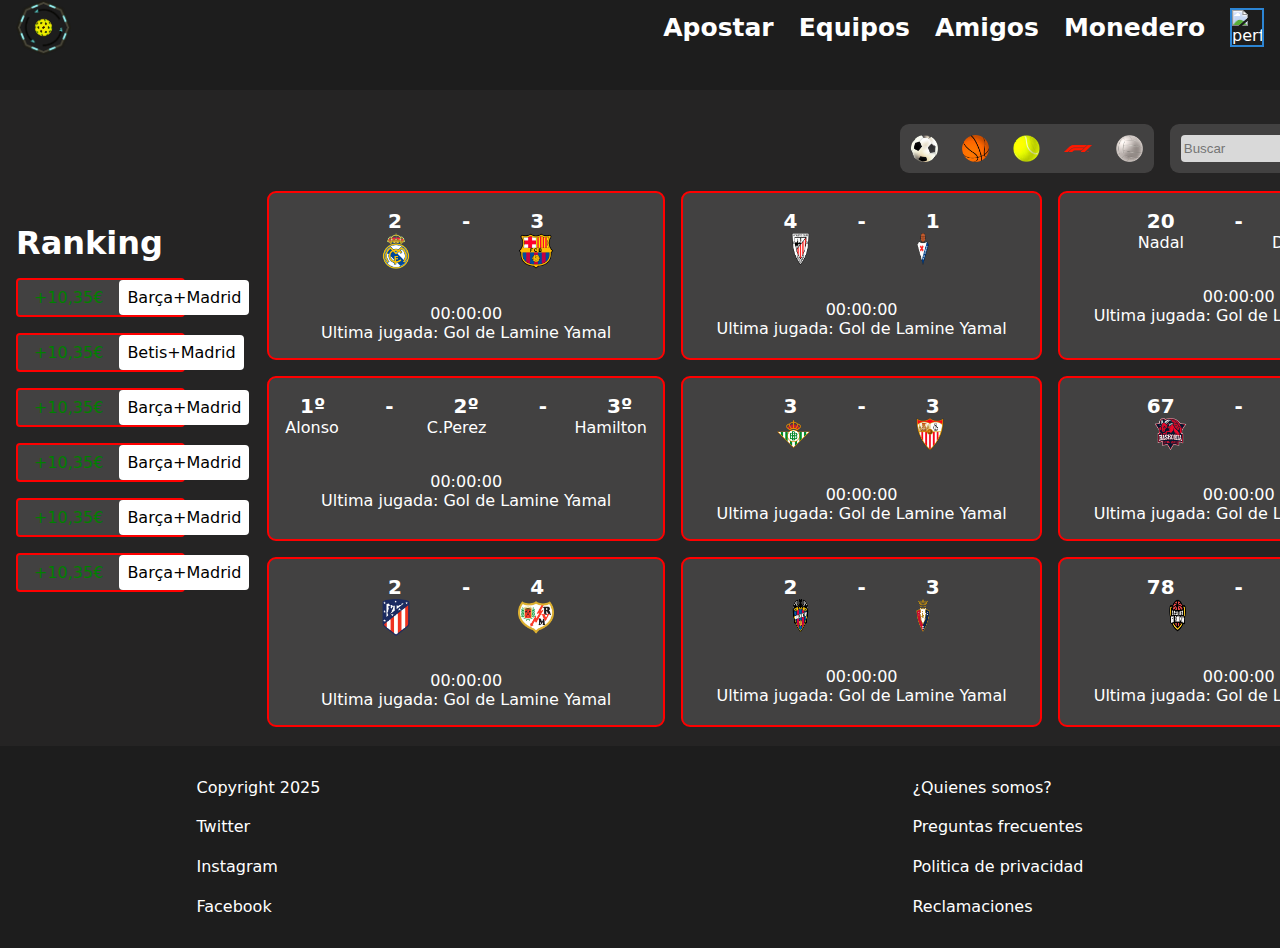
==== paginas/index_con_cuenta.html @ 849e48dd "Add files via upload" ====
<!DOCTYPE html>
<html lang="en">

<head>
    <meta charset="UTF-8">
    <meta name="viewport" content="width=device-width, initial-scale=1.0">
    <title>Apuestas</title>
    <link rel="stylesheet" href="../css/style.css">
</head>

<body>
    <header>
        <div id="elementosHeader">
            <img id="logo" src="../img/CamiloTFLogoaasasa.webp" alt="logo">
            <div id="menuPerfil">
                <ul>
                    <li><a href="#">Apostar</a></li>
                    <li><a href="#">Equipos</a></li>
                    <li><a href="#">Amigos</a></li>
                    <li><a href="#">Monedero</a></li>
                </ul>
                
            </div>
            <img id="fotoPerfil" src="../img/perfil.webp" alt="perfil">
            <!-- <a style="color: white;" href="#">perfil</a> -->
        </div>
    </header>

    <div class="pagina_principal_logeado">

        <div class="ranking_apuestas">
            <h1>Ranking</h1>

            <div class="ranking_Elemento">
                <img src="../img/perfil.webp" alt="">
                <span>+10,35€</span>
                <a href="#">Barça+Madrid</a>
            </div>

            <div class="ranking_Elemento">
                <img src="../img/perfil.webp" alt="">
                <span>+10,35€</span>
                <a href="#">Betis+Madrid</a>
            </div>
            
            <div class="ranking_Elemento">
                <img src="../img/perfil.webp" alt="">
                <span>+10,35€</span>
                <a href="#">Barça+Madrid</a>
            </div>
            
            <div class="ranking_Elemento">
                <img src="../img/perfil.webp" alt="">
                <span>+10,35€</span>
                <a href="#">Barça+Madrid</a>
            </div>
            
            <div class="ranking_Elemento">
                <img src="../img/perfil.webp" alt="">
                <span>+10,35€</span>
                <a href="#">Barça+Madrid</a>
            </div>
            
            <div class="ranking_Elemento">
                <img src="../img/perfil.webp" alt="">
                <span>+10,35€</span>
                <a href="#">Barça+Madrid</a>
            </div>
            

        </div>

        <div id="pagina-1st">

            <div id="ultimosEventos">

                <div id="buscador">
                    <form id="formFiltro" action="#">
                        <input type="text" placeholder="Buscar">
                        <input type="submit" value="Filtrar">
                    </form>

                    <div class="imagenes">
                        <img src="../img/logos/balonFutebol.webp" alt="">
                        <img src="../img/logos/baloncesto.webp" alt="">
                        <img src="../img/logos/pelotaTennis.webp" alt="">
                        <img src="../img/logos/F1.webp" alt="">
                        <img src="../img/logos/VERT_voley.webp" alt="">
                    </div>
                </div>

                <div id="eventos">

                    <div class="evento">
                        <div class="puntuacionFutebol">
                            <span>2</span>
                            <span>-</span>
                            <span>3</span>
                        </div>
                        <div class="equiposFutebol">
                            <img src="../img/logos/asdsdas.webp" alt="escudo_real_madrid">
                            <img src="../img/logos/barsa.webp" alt="escudo_barça">
                        </div>
                        <br>

                        <div class="infoExtra">
                            <span>00:00:00</span>
                            <p>Ultima jugada: Gol de Lamine Yamal</p>
                        </div>

                    </div>

                    <div class="evento">
                        <div class="puntuacionFutebol">
                            <span>4</span>
                            <span>-</span>
                            <span>1</span>
                        </div>
                        <div class="equiposFutebol">
                            <img src="../img/logos/VERT_Athletic_club_bilbao.webp" alt="escudo_athletic_Bilbo">
                            <img src="../img/logos/VERT_eibar.webp" alt="escudo_eibar">
                        </div>
                        <br>

                        <div class="infoExtra">
                            <span>00:00:00</span>
                            <p>Ultima jugada: Gol de Lamine Yamal</p>
                        </div>

                    </div>

                    <div class="evento">
                        <div class="puntuacionFutebol">
                            <span>20</span>
                            <span>-</span>
                            <span>40</span>
                        </div>
                        <div class="equiposFutebol">
                            <span>Nadal</span>
                            <span>Djokovic</span>
                        </div>
                        <br>

                        <div class="infoExtra">
                            <span>00:00:00</span>
                            <p>Ultima jugada: Gol de Lamine Yamal</p>
                        </div>

                    </div>

                    <div class="evento">
                        <div class="puntuacionFutebol">
                            <span>1º</span>
                            <span>-</span>
                            <span>2º</span>
                            <span>-</span>
                            <span>3º</span>
                        </div>
                        <div class="equiposFutebol">
                            <span>Alonso</span>
                            <span>C.Perez</span>
                            <span>Hamilton</span>
                        </div>
                        <br>

                        <div class="infoExtra">
                            <span>00:00:00</span>
                            <p>Ultima jugada: Gol de Lamine Yamal</p>
                        </div>

                    </div>

                    <div class="evento">
                        <div class="puntuacionFutebol">
                            <span>3</span>
                            <span>-</span>
                            <span>3</span>
                        </div>
                        <div class="equiposFutebol">
                            <img src="../img/logos/betis.webp" alt="escudo_real_betis">
                            <img src="../img/logos/sevilla.webp" alt="escudo_sevilla">
                        </div>
                        <br>

                        <div class="infoExtra">
                            <span>00:00:00</span>
                            <p>Ultima jugada: Gol de Lamine Yamal</p>
                        </div>

                    </div>

                    <div class="evento">
                        <div class="puntuacionFutebol">
                            <span>67</span>
                            <span>-</span>
                            <span>45</span>
                        </div>
                        <div class="equiposFutebol">
                            <img src="../img/logos/baskonia.webp" alt="escudo_real_madrid">
                            <img src="../img/logos/valenciaBasket.webp" alt="escudo_barça">
                        </div>
                        <br>

                        <div class="infoExtra">
                            <span>00:00:00</span>
                            <p>Ultima jugada: Gol de Lamine Yamal</p>
                        </div>

                    </div>

                    <div class="evento">
                        <div class="puntuacionFutebol">
                            <span>2</span>
                            <span>-</span>
                            <span>4</span>
                        </div>
                        <div class="equiposFutebol">
                            <img src="../img/logos/aleticoMadrid.webp" alt="escudo_real_madrid">
                            <img src="../img/logos/rayoVValle.webp" alt="escudo_barça">
                        </div>
                        <br>

                        <div class="infoExtra">
                            <span>00:00:00</span>
                            <p>Ultima jugada: Gol de Lamine Yamal</p>
                        </div>

                    </div>

                    <div class="evento">
                        <div class="puntuacionFutebol">
                            <span>2</span>
                            <span>-</span>
                            <span>3</span>
                        </div>
                        <div class="equiposFutebol">
                            <img src="../img/logos/levante.webp" alt="escudo_real_madrid">
                            <img src="../img/logos/osasuna.webp" alt="escudo_barça">
                        </div>
                        <br>

                        <div class="infoExtra">
                            <span>00:00:00</span>
                            <p>Ultima jugada: Gol de Lamine Yamal</p>
                        </div>

                    </div>

                    <div class="evento">
                        <div class="puntuacionFutebol">
                            <span>78</span>
                            <span>-</span>
                            <span>59</span>
                        </div>
                        <div class="equiposFutebol">
                            <img src="../img/logos/VERT_girona.webp" alt="escudo_real_madrid">
                            <img src="../img/logos/asdsdas.webp" alt="escudo_barça">
                        </div>
                        <br>

                        <div class="infoExtra">
                            <span>00:00:00</span>
                            <p>Ultima jugada: Gol de Lamine Yamal</p>
                        </div>

                    </div>

                </div>

            </div>

        </div>

    </div>

    <br>
    <footer>

        <div>
            <p>Copyright 2025</p>
            <p><a href="#">Twitter</a></p>
            <p><a href="#">Instagram</a></p>
            <p><a href="#">Facebook</a></p>
        </div>

        <div>
            <p><a href="#">¿Quienes somos?</a></p>
            <p><a href="#">Preguntas frecuentes</a></p>
            <p><a href="#">Politica de privacidad</a></p>
            <p><a href="#">Reclamaciones</a></p>
        </div>

    </footer>
</body>

</html>
---- css/style.css ----
:root {
    font-family: Inter, system-ui, Avenir, Helvetica, Arial, sans-serif;
    --main-bg-color:#252424;
    --header-footer:#1d1d1d;
    --rojo:red;
    --ranking-good:green;
    --fondo-cards:#424141;
}
:root {
    font-family: Inter, system-ui, Avenir, Helvetica, Arial, sans-serif;
    --main-bg-color:#252424;
    --header-footer:#1d1d1d;
    --rojo:red;
    --ranking-good:green;
    --fondo-cards:#424141;
}

*{
    margin: 0;
    padding: 0;
}

body{
    /* background-color: #2F3745; */
    background-color: var(--main-bg-color);
    color: #fff;
    height: 100vh;
}

header{
    position: relative;
    background-color:var(--header-footer);
    height: 10vh;
    padding: 0 1em; /* Espaciado lateral */
}



#elementosHeader{
    display: flex;
    align-items: center;
    justify-content: flex-end;
}


#aConectarse{
    padding: 0.3em;
    background-color: white;
    border: 2px solid white;
    color: rgb(0, 0, 0);
    border-radius: 4px;
    text-decoration: none;
}

#menuPerfil ul li a:hover{
    background-color: #2c86d471;
    border-radius: 4px;
}

#aConectarse:hover{
    background-color: rgb(179, 179, 179);
    cursor: pointer;
}

#fotoPerfil {
    border: 2px solid #2C85D4;
    width: 2.4%;
}

#logo{
    margin-right: auto;
    width: 4.4%;
    
}

header ul {
    list-style: none;
    display: flex;
    align-items: center;
    margin: 0;
    padding: 0;
}

header ul a {
    color: #fff;
    text-decoration: none;
    font-weight: 600;
    font-size: 25px;
    margin-right: 1em;
}

.pagina_principal_logeado{
    display: flex;
    align-items: center;
}

.panel_user{
    margin: 1em;

    display: flex;
    flex-direction: column;
    text-align: center;
    align-items: center;
}

.panel_user img{
    width:90%;
    /* margin-top: 1em; */
    margin-bottom: 2.6em;
}

.panel_user a{
    text-decoration: none;
    background-color: white;
    padding: 0.3em;
    color: black;
    margin-top: 0.3em;
    border-radius: 4px;
    width: 70%;
}

.ranking_apuestas{

    margin: 1em;

    display: flex;
    flex-direction: column;
    gap: 1em;
}

.ranking_Elemento{
    background-color: #424141;
    width: 70%;
    border: 2px solid var(--rojo);
    border-radius: 4px;

    display: flex;
    align-items: center;
    gap: 1em;
}

.ranking_Elemento a{
    text-decoration: none;
    color: black;
    background-color: white;
    padding: 0.5em;
    border-radius: 4px;
}

.ranking_Elemento a:hover{
    background-color: #979797;
}

.ranking_Elemento span{
    color: var(--ranking-good);
}

.ranking_Elemento img{
    border: 4px;
    width: 19%;
}



#pagina-1st{
    display: flex;
    width: 90%;
    /* background-color: black  */
    flex-direction: row-reverse;
    margin-left: auto;
    margin-right: 1em;
}

#ultimosEventos{
    width: 150vh;
    margin-top: 1.5em;
}

#eventos{
    display: grid;
    grid-template-columns: repeat(3, 1fr); /* 3 columnas */
    gap: 1em; /* Espacio entre los elementos del grid */
}

.evento{
    background-color: var(--fondo-cards);
    padding: 1em;
    border-radius: 9px;
    border: 2px solid var(--rojo);
    display: flex;
    flex-direction: column;
    align-items: center;
}

.puntuacionFutebol{
    display: flex;
    gap: 3em;
    color: rgb(255, 255, 255);
    font-weight: 600;
    font-size: 20px;
}

.equiposFutebol{
    display: flex;
    gap: 5.5em;
    justify-content: center;
    margin-bottom: 1em;
}

.equiposFutebol img{
    width: 10%;
    margin-right: 0.5em;
    margin-left: 0.5em;
}

.infoExtra{
    display: flex;
    flex-direction: column;
    align-items: center;
}



#buscador{
    display: flex;
    flex-direction: row-reverse;
    margin-bottom: 0.5em;
    
}

.imagenes{
    background-color: var(--fondo-cards);
    padding: 0.7em;
    margin: 0.6em 1em 0.6em 0;
    border-radius: 9px;

    display: flex;
    align-items: center;
    gap: 1.5em;
}

.imagenes img{
    width: 1.7em;
    height: 1.7em;
    cursor: pointer;
}

.imagenes img:hover{
    background-color: rgb(97, 181, 207);
}

#formFiltro{
    display: flex;
    flex-direction: row;
    background-color: #424141;
    padding: 0.7em;
    margin: 0.6em 0 0.6em 0;
    border-radius: 9px;
}

#formFiltro input[type="text"]:first-child{
    background-color: #d9d9d9;
    border: none;
    border-radius: 4px;
    padding: 0.2em;
}

#formFiltro input[type="submit"]{
    background-color: #d9d9d9;
    border: none;
    border-radius: 4px;
    padding: 0.2em;
    margin-left: 0.4em;
}

#mostrarFiltro{
    color: black;
    background-color: #d9d9d9;
    padding: 0.2em;
    margin: 0 0.3em 0 0.9em;
    border-radius: 4px;
}

#form-content{
    /* background-color: red; */
    margin: 2em;
    display: flex;
    justify-content: center ;
    
}

#form-content div{
    width: 31%;
}

#login{
    /* background-color: green; */
    display: flex;
    flex-direction: column;
    align-items: center;
    justify-content: center;
    border: 2px solid red;
    border-radius: 4px 0px 0px 4px ;
    height: 70vh;
}

#registro{
    /* background-color: blue; */
    display: flex;
    flex-direction: column;
    align-items: center;
    justify-content: center;
    border: 2px solid red;
    border-radius: 0px 4px 4px 0px ;
    height: 70vh;
}

h2 {
    margin-top: 0.5em;
    padding-bottom: 1em;
}

.formConexion {
    display: flex;
    flex-direction: column;
    width: 50%;
    gap: 0.5em;
    flex-grow: 1;
    justify-content: center;
}

.formConexion input[type="submit"] {
    align-self: center;
    margin-top: auto;
    margin-bottom: 1em;
    width: 100%;
    padding: 0.5em;
}


.formConexion a{
    align-self: center;
    margin-top: auto;
    margin-bottom: 1em;
    width: 100%;
    padding: 0.3em;

    text-decoration: none;
    color: white;
    background-color: rgb(169, 0, 0);
    border: 2px solid rgb(169, 0, 0);
    text-align: center;
    border-radius: 4px;
}

.formConexion a:hover{
    background-color: rgb(138, 0, 0);
}

.formConexion input[type="text"], .formConexion input[type="password"]{
    border: 2px solid red;
    border-radius: 4px;
    color: white;
    background-color: black;
    padding: 0.3em;
}

.formConexion input[type="submit"]{
    background-color: rgb(169, 0, 0);
    color: white;
    border: 2px solid rgb(169, 0, 0);
    border-radius: 4px;
}

.formConexion input[type="submit"]:hover{
    background-color: rgb(138, 0, 0);
}

footer{
    background-color: var(--header-footer);
    position: absolute;
    width: 100%;
    display: flex;
    justify-content: center;
    gap: 33em;
}

footer div{
    display: flex;
    flex-direction: column;
    margin: 2em;
    gap: 1.3em;
}

footer div a{
    text-decoration: none;
    color: white;
}


/*Media query para la parte móvil - Carlos Mansilla Cruz*/
@media only screen and (max-width: 768px) {

    *{
        margin: 0;
        padding: 0;
    }
    
    body{
        /* background-color: #2F3745; */
        background-color: var(--main-bg-color);
        color: #fff;
        height: 100vh;
        width: 100%;
    }
    
    header{
        position: relative;
        background-color:var(--header-footer);
        height: 4.4%;
        width: 100%;
        padding: 0 1em; /* Espaciado lateral */
    }
    
    
    
    #elementosHeader{
        display: flex;
        align-items: center;
        justify-content: flex-end;
    }
    
    
    #aConectarse{
        padding: 0.3em;
        background-color: white;
        border: 2px solid white;
        color: rgb(0, 0, 0);
        border-radius: 4px;
        text-decoration: none;
    }
    
    #menuPerfil ul li a:hover{
        background-color: #2c86d471;
        border-radius: 4px;
    }
    
    #aConectarse:hover{
        background-color: rgb(179, 179, 179);
        cursor: pointer;
    }
    
    #fotoPerfil {
        border: 2px solid #2C85D4;
        width: 2.4%;
    }
    
    #logo{
        margin-right: auto;
        width: 4.4%;
        height: 4.4%;
        margin-top: 1%;
        
    }
    
    header ul {
        list-style: none;
        display: flex;
        align-items: center;
        margin: 0;
        padding: 0;
    }
    
    header ul a {
        color: #fff;
        text-decoration: none;
        font-weight: 600;
        font-size: 25px;
        margin-right: 1em;
    }
    
    .pagina_principal_logeado{
        display: flex;
        align-items: center;
    }
    
    .panel_user{
        margin: 1em;
    
        display: none;
        flex-direction: column;
        text-align: center;
        align-items: center;
    }
    
    .panel_user img{
        width:90%;
        /* margin-top: 1em; */
        margin-bottom: 2.6em;
    }
    
    .panel_user a{
        text-decoration: none;
        background-color: white;
        padding: 0.3em;
        color: black;
        margin-top: 0.3em;
        border-radius: 4px;
        width: 70%;
    }
    
    .ranking_apuestas{
    
        margin: 1em;
    
        display: flex;
        flex-direction: column;
        gap: 1em;
    }
    
    .ranking_Elemento{
        background-color: #424141;
        width: 70%;
        border: 2px solid var(--rojo);
        border-radius: 4px;
    
        display: flex;
        align-items: center;
        gap: 1em;
    }
    
    .ranking_Elemento a{
        text-decoration: none;
        color: black;
        background-color: white;
        padding: 0.5em;
        border-radius: 4px;
    }
    
    .ranking_Elemento a:hover{
        background-color: #979797;
    }
    
    .ranking_Elemento span{
        color: var(--ranking-good);
    }
    
    .ranking_Elemento img{
        border: 4px;
        width: 19%;
    }
    
    #pagina-1st{
        display: flex;
        width: 90%;
        /* background-color: black  */
        flex-direction: row-reverse;
        margin-left: auto;
        margin-right: 1em;
    }
    
    #ultimosEventos{
        width: 150vh;
        margin-top: 1.5em;
    }
    
    #eventos{
        display: grid;
        grid-template-columns: repeat(1, 1fr); /* 3 columnas */
        gap: 1em; /* Espacio entre los elementos del grid */
    }
    
    .evento {
        background-color: var(--fondo-cards);
        /* padding: 1em; */
        height: 80px;
        border-radius: 9px;
        border: 2px solid var(--rojo);
        display: grid;
        
        grid-template-columns: repeat(4, 1fr);
        justify-content: space-around;
    
        align-items: center; /* Center align items */
    }
    
    
    .puntuacionFutebol {
        display: flex;
        gap: 0.5em; /* Reduced gap */
        color: rgb(255, 255, 255);
        font-weight: 600;
        font-size: 20px;
        padding-left: 10px;
    }
    
    
    .equiposFutebol{
        display: flex;
        gap: 5.5em;
        order: ;
        justify-content: center;
        margin-bottom: 1em;
    }
    
    .equiposFutebol img{
        width: 50px;
    }
    
    .infoExtra{
        display: flex;
        flex-direction: column;
        align-items: center;
    }
    
    
    
    #buscador{
        display: flex;
        /*Make this #buscador stay on scren all the time, even when we scroll*/
        position: sticky;
    
        flex-direction: row-reverse;
        margin-bottom: 0.5em;
        
    }
    
    .imagenes{
        background-color: var(--fondo-cards);
        padding: 0.7em;
        margin: 0.6em 1em 0.6em 0;
        border-radius: 9px;
    
        display: flex;
        align-items: center;
        gap: 1.5em;
    }
    
    .imagenes img{
        width: 1.7em;
        height: 1.7em;
        cursor: pointer;
    }
    
    .imagenes img:hover{
        background-color: rgb(97, 181, 207);
    }
    
    #formFiltro{
        display: flex;
        flex-direction: row;
        background-color: #424141;
        padding: 0.7em;
        margin: 0.6em 0 0.6em 0;
        border-radius: 9px;
    }
    
    #formFiltro input[type="text"]:first-child{
        background-color: #d9d9d9;
        border: none;
        border-radius: 4px;
        padding: 0.2em;
    }
    
    #formFiltro input[type="submit"]{
        background-color: #d9d9d9;
        border: none;
        border-radius: 4px;
        padding: 0.2em;
        margin-left: 0.4em;
    }
    
    #mostrarFiltro{
        color: black;
        background-color: #d9d9d9;
        padding: 0.2em;
        margin: 0 0.3em 0 0.9em;
        border-radius: 4px;
    }
    
    #form-content{
        /* background-color: red; */
        margin: 2em;
        display: flex;
        justify-content: center ;
        
    }
    
    #form-content div{
        width: 31%;
    }
    
    #login{
        /* background-color: green; */
        display: flex;
        flex-direction: column;
        align-items: center;
        justify-content: center;
        border: 2px solid red;
        border-radius: 4px 0px 0px 4px ;
        height: 70vh;
    }
    
    #registro{
        /* background-color: blue; */
        display: flex;
        flex-direction: column;
        align-items: center;
        justify-content: center;
        border: 2px solid red;
        border-radius: 0px 4px 4px 0px ;
        height: 70vh;
    }
    
    h2 {
        margin-top: 0.5em;
        padding-bottom: 1em;
    }
    
    .formConexion {
        display: flex;
        flex-direction: column;
        width: 50%;
        gap: 0.5em;
        flex-grow: 1;
        justify-content: center;
    }
    
    .formConexion input[type="submit"] {
        align-self: center;
        margin-top: auto;
        margin-bottom: 1em;
        width: 100%;
        padding: 0.5em;
    }
    
    
    .formConexion a{
        align-self: center;
        margin-top: auto;
        margin-bottom: 1em;
        width: 100%;
        padding: 0.3em;
    
        text-decoration: none;
        color: white;
        background-color: rgb(169, 0, 0);
        border: 2px solid rgb(169, 0, 0);
        text-align: center;
        border-radius: 4px;
    }
    
    .formConexion a:hover{
        background-color: rgb(138, 0, 0);
    }
    
    .formConexion input[type="text"], .formConexion input[type="password"]{
        border: 2px solid red;
        border-radius: 4px;
        color: white;
        background-color: black;
        padding: 0.3em;
    }
    
    .formConexion input[type="submit"]{
        background-color: rgb(169, 0, 0);
        color: white;
        border: 2px solid rgb(169, 0, 0);
        border-radius: 4px;
    }
    
    .formConexion input[type="submit"]:hover{
        background-color: rgb(138, 0, 0);
    }
    
    footer{
        background-color: var(--header-footer);
        position: absolute;
        width: 100%;
        display: flex;
        justify-content: center;
        /* gap: 33em; */
    }
    
    footer div{
        display: grid;
        grid-template-columns: repeat(auto, 1fr);
        column-count: 1;
        margin: 1em;
        gap: 1.3em;
    }
    
    footer div a{
        text-decoration: none;
        color: white;
    }
    }
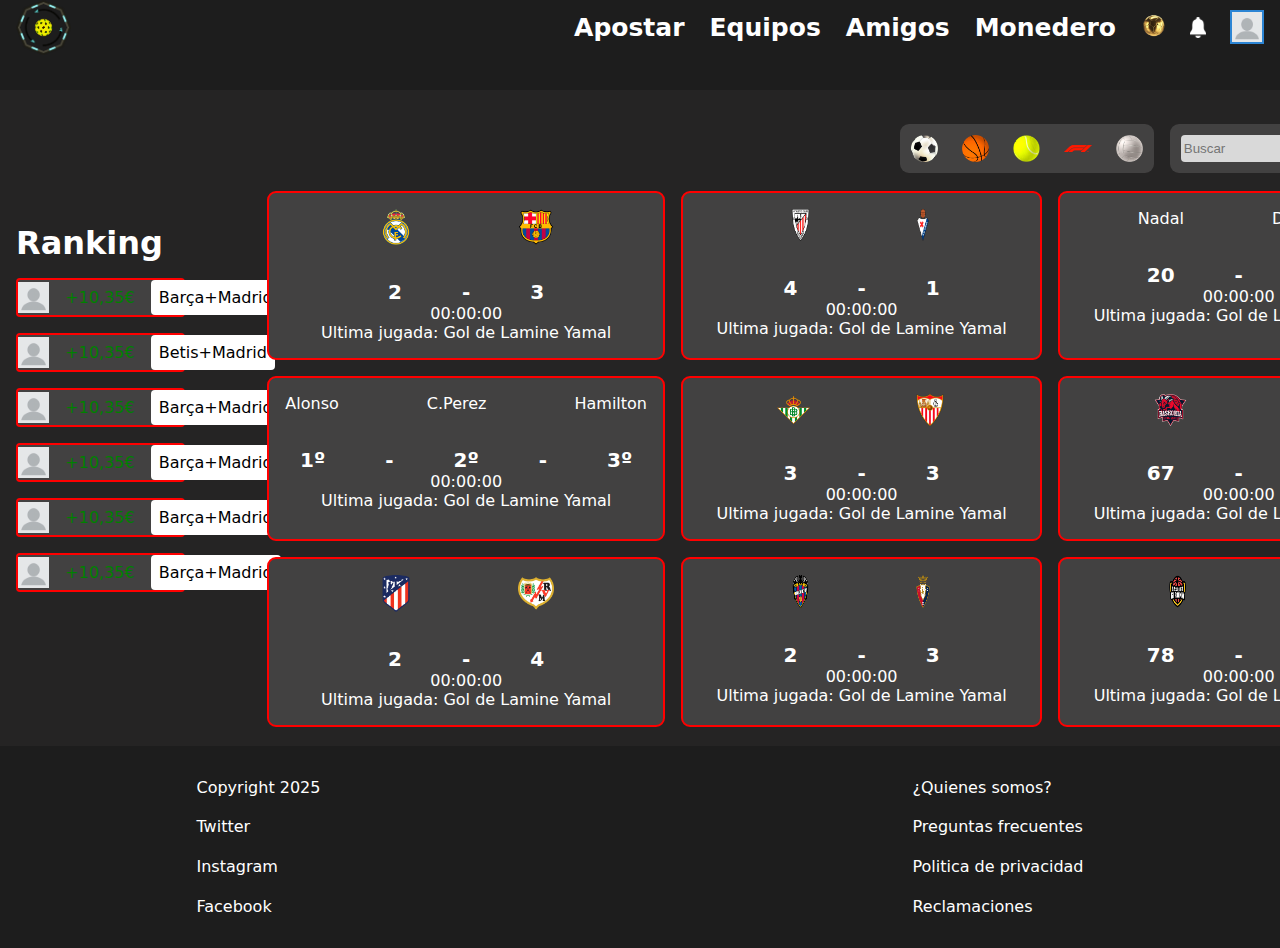
==== commit 58d01e83: "REV-V1" ====
--- a/paginas/index_con_cuenta.html
+++ b/paginas/index_con_cuenta.html
@@ -21,6 +21,8 @@
                 </ul>
                 
             </div>
+            <a id="enlaceIA" href="pag_IA.html"><img id="balonIa" src="../img/balonIA.png" alt="IA"></a>
+            <img id="campana" src="../img/CAMPANA.webp" alt="">
             <img id="fotoPerfil" src="../img/perfil.webp" alt="perfil">
             <!-- <a style="color: white;" href="#">perfil</a> -->
         </div>
--- a/css/style.css
+++ b/css/style.css
@@ -6,14 +6,6 @@
     --ranking-good:green;
     --fondo-cards:#424141;
 }
-:root {
-    font-family: Inter, system-ui, Avenir, Helvetica, Arial, sans-serif;
-    --main-bg-color:#252424;
-    --header-footer:#1d1d1d;
-    --rojo:red;
-    --ranking-good:green;
-    --fondo-cards:#424141;
-}
 
 *{
     margin: 0;
@@ -42,7 +34,6 @@
     justify-content: flex-end;
 }
 
-
 #aConectarse{
     padding: 0.3em;
     background-color: white;
@@ -50,16 +41,40 @@
     color: rgb(0, 0, 0);
     border-radius: 4px;
     text-decoration: none;
+    transition: all 0.3s;
+}
+
+#aConectarse:hover{
+    background-color: rgb(179, 179, 179);
+    border: 2px solid rgb(179, 179, 179);
+    cursor: pointer;
+}
+
+#menuPerfil ul li a{
+    background-color: none;
+    border-radius: 4px;
+    transition: background-color 0.3s ease; /* Aquí defines la transición */
+}
+
+#campana{
+    width: 1.3%;
+    margin-right: 1em;
+    padding: 0.5em;
+    animation: parpadeoNotificacion 1s infinite;
+}
+
+@keyframes parpadeoNotificacion{
+    0% {
+        background-color: rgb(233, 7, 33); /* Color inicial */
+    }
+    100% {
+        background-color: none; /* Color final */
+    }
 }
 
 #menuPerfil ul li a:hover{
     background-color: #2c86d471;
     border-radius: 4px;
-}
-
-#aConectarse:hover{
-    background-color: rgb(179, 179, 179);
-    cursor: pointer;
 }
 
 #fotoPerfil {
@@ -101,6 +116,7 @@
     flex-direction: column;
     text-align: center;
     align-items: center;
+    animation: aparecerDesdeIzquierda 0.8s;
 }
 
 .panel_user img{
@@ -119,6 +135,11 @@
     width: 70%;
 }
 
+.aRegistro:hover{
+    background-color: rgb(179, 179, 179);
+    transition: all 0.3s;
+}
+
 .ranking_apuestas{
 
     margin: 1em;
@@ -137,6 +158,23 @@
     display: flex;
     align-items: center;
     gap: 1em;
+    transition: transform 0.3s ease;
+    animation: aparecerDesdeIzquierda 0.8s;
+}
+
+@keyframes aparecerDesdeIzquierda{
+    from{
+        transform: translateX(-100%);
+        opacity: 0;
+    }
+    to{
+        transform: translateX(0);
+        opacity: 1;
+    }
+}
+
+.ranking_Elemento:hover{
+    transform: translateY(-5px); /* Eleva 5px */
 }
 
 .ranking_Elemento a{
@@ -145,10 +183,12 @@
     background-color: white;
     padding: 0.5em;
     border-radius: 4px;
+    transition: transform 0.3s ease, background-color 0.3s ease; /* Aquí defines la transición */
 }
 
 .ranking_Elemento a:hover{
     background-color: #979797;
+    
 }
 
 .ranking_Elemento span{
@@ -180,6 +220,18 @@
     display: grid;
     grid-template-columns: repeat(3, 1fr); /* 3 columnas */
     gap: 1em; /* Espacio entre los elementos del grid */
+    animation: desdeDerecha 0.8s;
+}
+
+@keyframes desdeDerecha{
+    from{
+        transform: translateX(100%);
+        opacity: 0;
+    }
+    to{
+        transform: translateX(0);
+        opacity: 1;
+    }
 }
 
 .evento{
@@ -190,6 +242,16 @@
     display: flex;
     flex-direction: column;
     align-items: center;
+    transition: background-color 0.15s ease, transform 0.3s ease; /* Transiciones suaves para fondo y elevación */
+    cursor:pointer;
+}
+
+.evento:active{
+    background-color: rgb(86, 86, 86);
+}
+
+.evento:hover{
+    transform: translateY(-5px); /* Eleva 5px */
 }
 
 .puntuacionFutebol{
@@ -198,6 +260,7 @@
     color: rgb(255, 255, 255);
     font-weight: 600;
     font-size: 20px;
+    order: 2;
 }
 
 .equiposFutebol{
@@ -213,10 +276,21 @@
     margin-left: 0.5em;
 }
 
+.fotitoFutebol1 img{
+    width: 3em;
+    order: 1;
+}
+
+.fotitoFutebol2 img{
+    width: 3em;
+    order: 3;
+}
+
 .infoExtra{
     display: flex;
     flex-direction: column;
     align-items: center;
+    order: 4;
 }
 
 
@@ -225,6 +299,7 @@
     display: flex;
     flex-direction: row-reverse;
     margin-bottom: 0.5em;
+    animation: deArriba 1.2s;
     
 }
 
@@ -233,16 +308,29 @@
     padding: 0.7em;
     margin: 0.6em 1em 0.6em 0;
     border-radius: 9px;
-
+    
     display: flex;
     align-items: center;
     gap: 1.5em;
+    
+}
+
+@keyframes deArriba{
+    from{
+        transform: translateY(-100%);
+        opacity: 0;
+    }
+    to{
+        transform: translateY(0);
+        opacity: 1;
+    }
 }
 
 .imagenes img{
     width: 1.7em;
     height: 1.7em;
     cursor: pointer;
+    transition: background-color 0.3s ease; /* Aquí defines la transición */
 }
 
 .imagenes img:hover{
@@ -351,10 +439,12 @@
     border: 2px solid rgb(169, 0, 0);
     text-align: center;
     border-radius: 4px;
+    transition: all 0.3s;
 }
 
 .formConexion a:hover{
     background-color: rgb(138, 0, 0);
+    border: 2px solid rgb(138, 0, 0);
 }
 
 .formConexion input[type="text"], .formConexion input[type="password"]{
@@ -397,8 +487,17 @@
     color: white;
 }
 
-
-/*Media query para la parte móvil - Carlos Mansilla Cruz*/
+#enlaceIA{
+    width: 2%;
+    margin-right: 1em;
+}
+
+#balonIa{
+    width: 100%;
+}
+
+
+
 @media only screen and (max-width: 768px) {
 
     *{
@@ -491,7 +590,9 @@
         flex-direction: column;
         text-align: center;
         align-items: center;
-    }
+        
+    }
+
     
     .panel_user img{
         width:90%;
@@ -535,10 +636,12 @@
         background-color: white;
         padding: 0.5em;
         border-radius: 4px;
+        transition: all 0.3s;
     }
     
     .ranking_Elemento a:hover{
         background-color: #979797;
+        transition: all 0.3s;
     }
     
     .ranking_Elemento span{
@@ -598,7 +701,6 @@
     .equiposFutebol{
         display: flex;
         gap: 5.5em;
-        order: ;
         justify-content: center;
         margin-bottom: 1em;
     }
@@ -617,7 +719,7 @@
     
     #buscador{
         display: flex;
-        /*Make this #buscador stay on scren all the time, even when we scroll*/
+        
         position: sticky;
     
         flex-direction: row-reverse;
@@ -640,6 +742,7 @@
         width: 1.7em;
         height: 1.7em;
         cursor: pointer;
+        transition: background-color 0.3s ease; /* Aquí defines la transición */
     }
     
     .imagenes img:hover{
